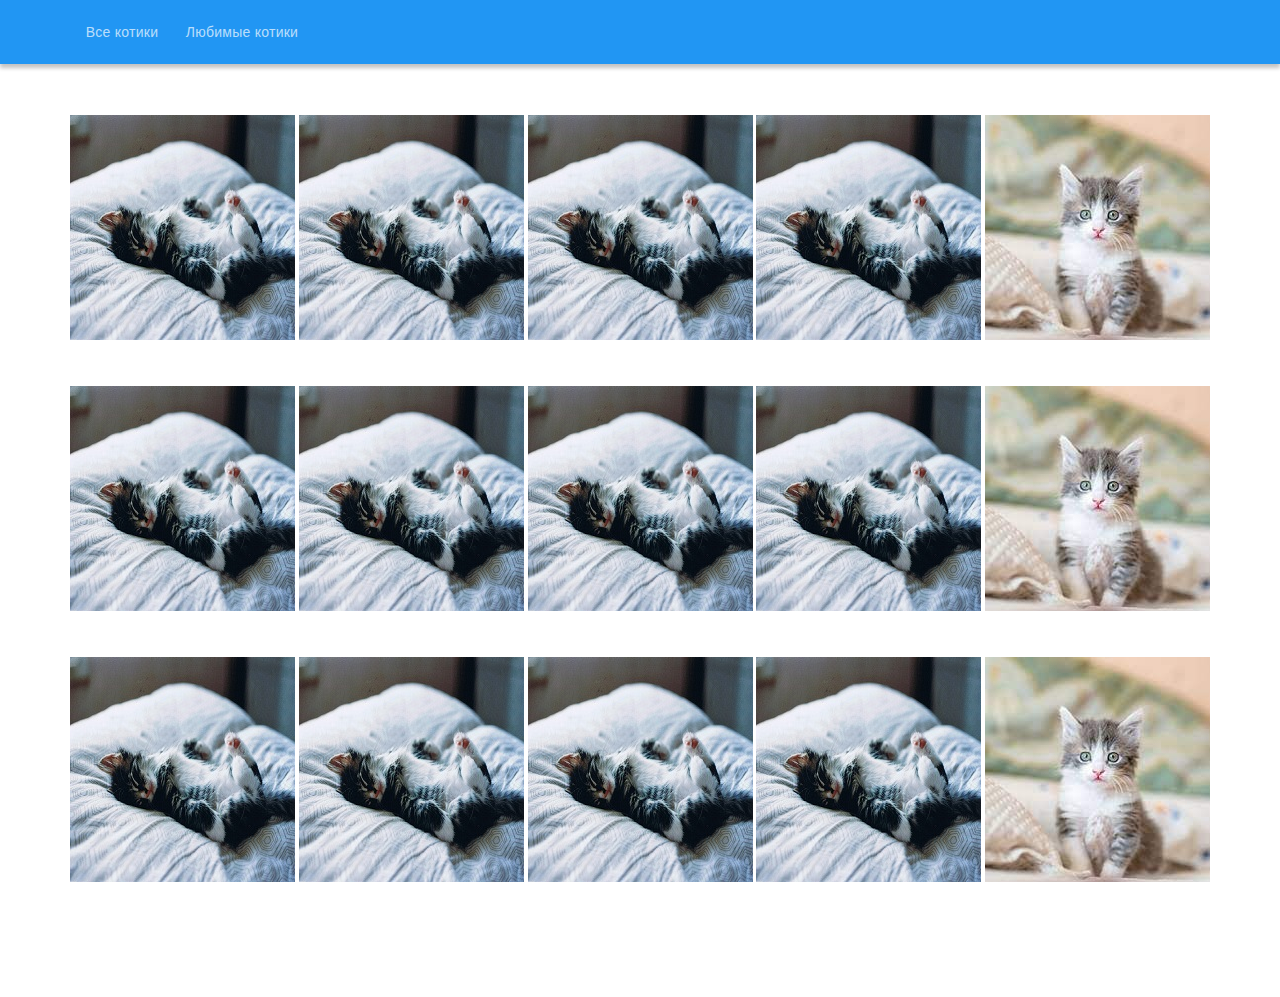
==== index1.html @ b56aeb92 "дом" ====
<!DOCTYPE html>
<html lang="en">
<head>
    <meta charset="UTF-8">
    <meta http-equiv="X-UA-Compatible" content="IE=edge">
    <meta name="viewport" content="width=device-width, initial-scale=1.0">
    <title>Document</title>
    <link rel="stylesheet" href="style.css">
</head>
<body>
    <header>
        <nav>
            <button class="nav-item">
                <a href="index1.html" class="nav-item-all">Все котики</a>
            </button>
            <button class="nav-item">
                <a href="index2.html" class="nav-item-like">Любимые котики</a>
            </button>
        </nav>
    </header>

    <div class="conteiner">

        <div class="cat-block">

            <div class="cat">
                <img src="cat1.jpg" class="cat-img">
                <div class="like">
                    <img src="Vector.png" class="like-img">
                    <img src="Vector-red.png" class="like-img-red">
                </div>
            </div>
            
            <div class="cat">
                <img src="cat1.jpg" class="cat-img">
                <div class="like">
                    <img src="Vector.png" class="like-img">
                    <img src="Vector-red.png" class="like-img-red">
                </div>
            </div>
            
            <div class="cat">
                <img src="cat1.jpg" class="cat-img">
                <div class="like">
                    <img src="Vector.png" class="like-img">
                    <img src="Vector-red.png" class="like-img-red">
                </div>
            </div>
            
            <div class="cat">
                <img src="cat1.jpg" class="cat-img">
                <div class="like">
                    <img src="Vector.png" class="like-img">
                    <img src="Vector-red.png" class="like-img-red">
                </div>
            </div>
            
            <div class="cat">
                <img src="cat2.jpg" class="cat-img">
                <div class="like">
                    <img src="Vector.png" class="like-img">
                    <img src="Vector-red.png" class="like-img-red">
                </div>
            </div>
            
        </div>
        
        <div class="cat-block">

            <div class="cat">
                <img src="cat1.jpg" class="cat-img">
                <div class="like">
                    <img src="Vector.png" class="like-img">
                    <img src="Vector-red.png" class="like-img-red">
                </div>
            </div>
            
            <div class="cat">
                <img src="cat1.jpg" class="cat-img">
                <div class="like">
                    <img src="Vector.png" class="like-img">
                    <img src="Vector-red.png" class="like-img-red">
                </div>
            </div>
            
            <div class="cat">
                <img src="cat1.jpg" class="cat-img">
                <div class="like">
                    <img src="Vector.png" class="like-img">
                    <img src="Vector-red.png" class="like-img-red">
                </div>
            </div>
            
            <div class="cat">
                <img src="cat1.jpg" class="cat-img">
                <div class="like">
                    <img src="Vector.png" class="like-img">
                    <img src="Vector-red.png" class="like-img-red">
                </div>
            </div>
            
            <div class="cat">
                <img src="cat2.jpg" class="cat-img">
                <div class="like">
                    <img src="Vector.png" class="like-img">
                    <img src="Vector-red.png" class="like-img-red">
                </div>
            </div>
            
        </div>
        
        <div class="cat-block">

            <div class="cat">
                <img src="cat1.jpg" class="cat-img">
                <div class="like">
                    <img src="Vector.png" class="like-img">
                    <img src="Vector-red.png" class="like-img-red">
                </div>
            </div>
            
            <div class="cat">
                <img src="cat1.jpg" class="cat-img">
                <div class="like">
                    <img src="Vector.png" class="like-img">
                    <img src="Vector-red.png" class="like-img-red">
                </div>
            </div>
            
            <div class="cat">
                <img src="cat1.jpg" class="cat-img">
                <div class="like">
                    <img src="Vector.png" class="like-img">
                    <img src="Vector-red.png" class="like-img-red">
                </div>
            </div>
            
            <div class="cat">
                <img src="cat1.jpg" class="cat-img">
                <div class="like">
                    <img src="Vector.png" class="like-img">
                    <img src="Vector-red.png" class="like-img-red">
                </div>
            </div>
            
            <div class="cat">
                <img src="cat2.jpg" class="cat-img">
                <div class="like">
                    <img src="Vector.png" class="like-img">
                    <img src="Vector-red.png" class="like-img-red">
                </div>
            </div>
            
        </div>
        
    </div>
    
    <script src="index.js"></script>
    <script src="myindex.js"></script>
</body>
</html>
---- style.css ----
header {
    position: absolute;
    left: 0%;
    right: 0%;
    top: 0%;
    bottom: 0%;
    background-color : #2196F3;
    box-shadow: 0px 4px 4px rgba(0, 0, 0, 0.24);
    width: 100%;
    height: 64px;
}

nav {
    background-color : #2196F3;
    display: flex;
    margin-left: 62px;
}

.nav-item {
    background-color : #2196F3;
    padding: 0px;
    width: 120px;
    height: 64px;
    box-sizing: border-box;
    text-align: center;
    border: none;
}

a { 
    color: rgba(255, 255, 255, 0.7);
    font-style: normal;
    font-weight: 400;
    font-size: 14px;
    line-height: 21px;
    letter-spacing: 0.25px;
    text-decoration: none;
}

.active {
    color: white;
    background-color : #1E88E5;
    padding: 23px 0px;
}

.conteiner {
    margin: 115px 62px;

}

.cat-block {
    display: flex;
    justify-content: space-between;
    margin: 46px 0px;
}

.cat {
    width: 225px;
    height: 225px;
    display: flex;
    justify-content: center;
    align-items: center;
    position: relative;
}
.cat-img {
    transition: all 5s;
}
.cat-img:hover {
    width: 256px;
    height: 256px;
}

.like {
    position: absolute;
    width: 257px;
    height: 94px;
    left: -16px;
    top: 163px;
}

.like-img {
    width: 40px;
    height: 36.7px;
    margin-left: 198px;
    margin-top: 33px;
    display: none;
    transition: all 1.5s;
}

.like-img-red {
    width: 40px;
    height: 36.7px;
    margin-left: 198px;
    margin-top: 33px;
    display: none;
    transition: all 1.5s;
}
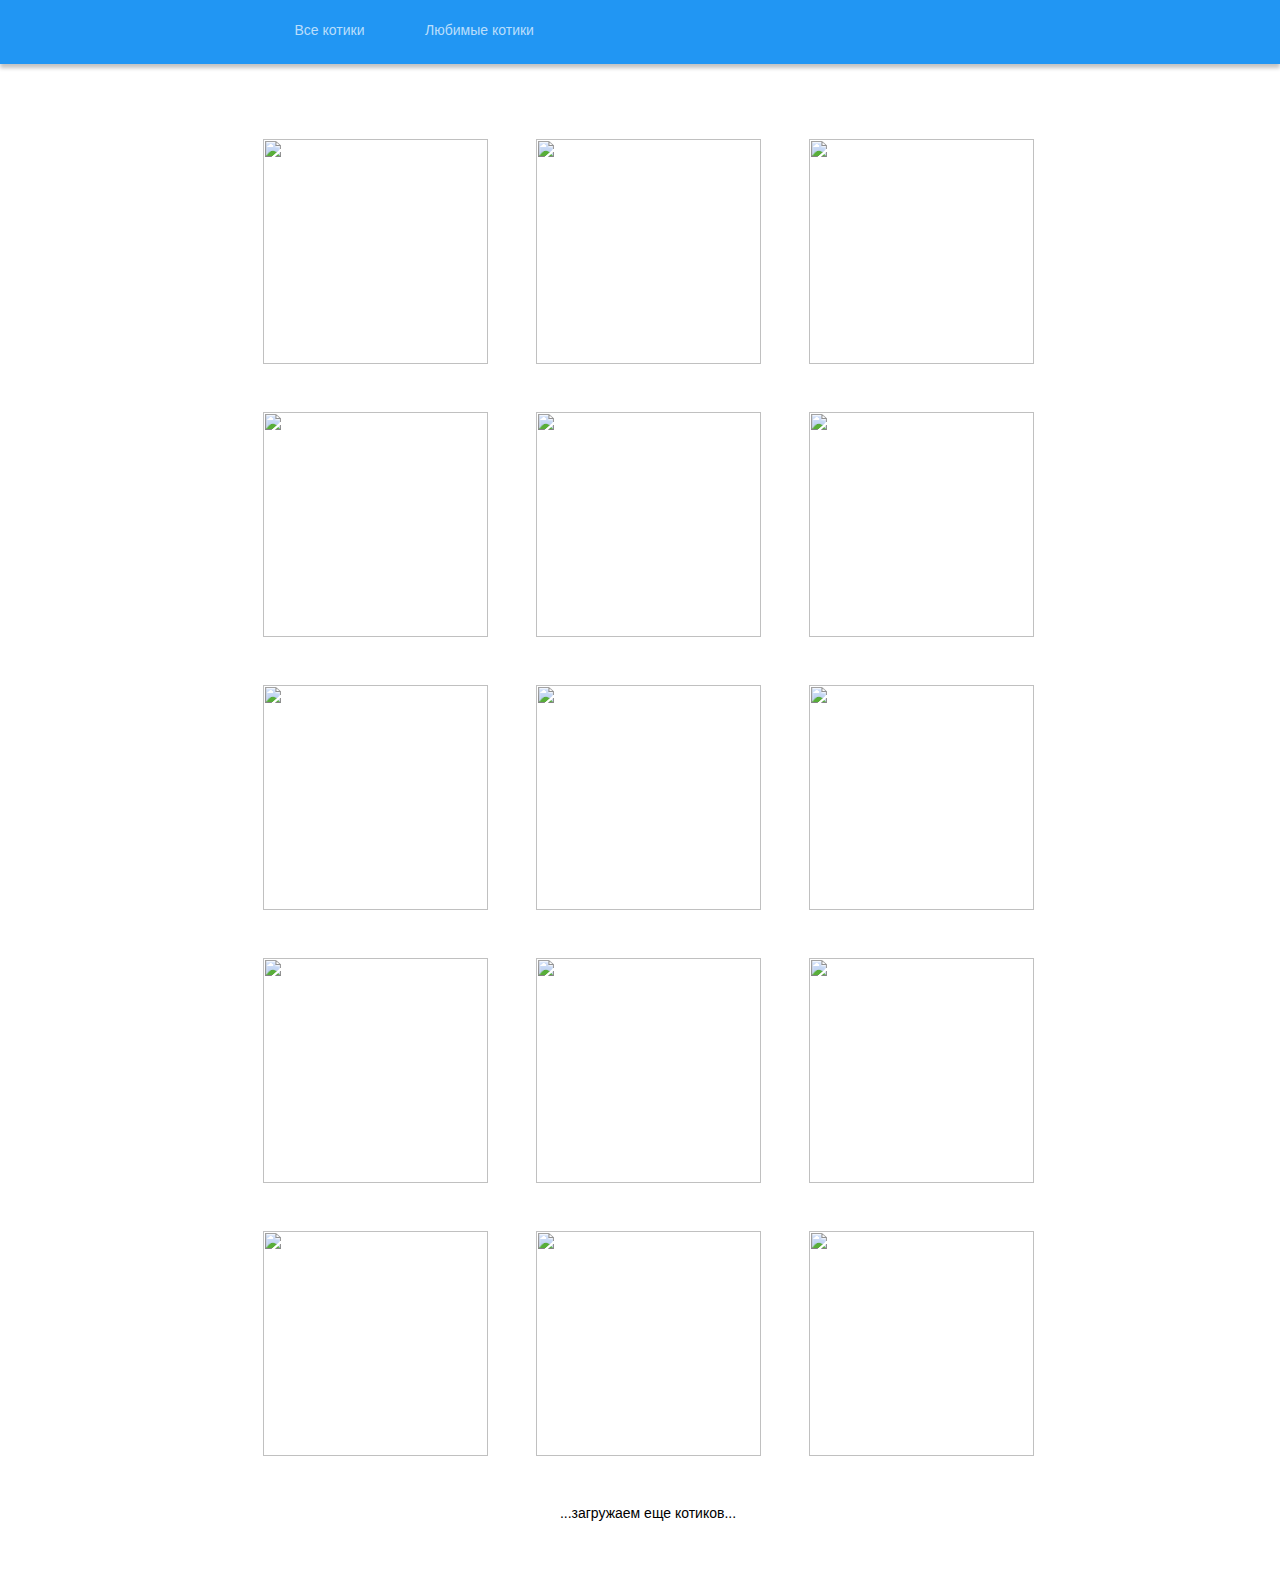
==== commit 7c64598a: "07 06 22" ====
--- a/index1.html
+++ b/index1.html
@@ -10,151 +10,20 @@
 <body>
     <header>
         <nav>
-            <button class="nav-item">
-                <a href="index1.html" class="nav-item-all">Все котики</a>
-            </button>
-            <button class="nav-item">
-                <a href="index2.html" class="nav-item-like">Любимые котики</a>
-            </button>
+            <a href="index1.html" class="nav-all">Все котики</a>
+            <a href="index2.html" class="nav-like">Любимые котики</a>
         </nav>
     </header>
 
     <div class="conteiner">
 
-        <div class="cat-block">
-
-            <div class="cat">
-                <img src="cat1.jpg" class="cat-img">
-                <div class="like">
-                    <img src="Vector.png" class="like-img">
-                    <img src="Vector-red.png" class="like-img-red">
-                </div>
-            </div>
-            
-            <div class="cat">
-                <img src="cat1.jpg" class="cat-img">
-                <div class="like">
-                    <img src="Vector.png" class="like-img">
-                    <img src="Vector-red.png" class="like-img-red">
-                </div>
-            </div>
-            
-            <div class="cat">
-                <img src="cat1.jpg" class="cat-img">
-                <div class="like">
-                    <img src="Vector.png" class="like-img">
-                    <img src="Vector-red.png" class="like-img-red">
-                </div>
-            </div>
-            
-            <div class="cat">
-                <img src="cat1.jpg" class="cat-img">
-                <div class="like">
-                    <img src="Vector.png" class="like-img">
-                    <img src="Vector-red.png" class="like-img-red">
-                </div>
-            </div>
-            
-            <div class="cat">
-                <img src="cat2.jpg" class="cat-img">
-                <div class="like">
-                    <img src="Vector.png" class="like-img">
-                    <img src="Vector-red.png" class="like-img-red">
-                </div>
-            </div>
-            
-        </div>
-        
-        <div class="cat-block">
-
-            <div class="cat">
-                <img src="cat1.jpg" class="cat-img">
-                <div class="like">
-                    <img src="Vector.png" class="like-img">
-                    <img src="Vector-red.png" class="like-img-red">
-                </div>
-            </div>
-            
-            <div class="cat">
-                <img src="cat1.jpg" class="cat-img">
-                <div class="like">
-                    <img src="Vector.png" class="like-img">
-                    <img src="Vector-red.png" class="like-img-red">
-                </div>
-            </div>
-            
-            <div class="cat">
-                <img src="cat1.jpg" class="cat-img">
-                <div class="like">
-                    <img src="Vector.png" class="like-img">
-                    <img src="Vector-red.png" class="like-img-red">
-                </div>
-            </div>
-            
-            <div class="cat">
-                <img src="cat1.jpg" class="cat-img">
-                <div class="like">
-                    <img src="Vector.png" class="like-img">
-                    <img src="Vector-red.png" class="like-img-red">
-                </div>
-            </div>
-            
-            <div class="cat">
-                <img src="cat2.jpg" class="cat-img">
-                <div class="like">
-                    <img src="Vector.png" class="like-img">
-                    <img src="Vector-red.png" class="like-img-red">
-                </div>
-            </div>
-            
-        </div>
-        
-        <div class="cat-block">
-
-            <div class="cat">
-                <img src="cat1.jpg" class="cat-img">
-                <div class="like">
-                    <img src="Vector.png" class="like-img">
-                    <img src="Vector-red.png" class="like-img-red">
-                </div>
-            </div>
-            
-            <div class="cat">
-                <img src="cat1.jpg" class="cat-img">
-                <div class="like">
-                    <img src="Vector.png" class="like-img">
-                    <img src="Vector-red.png" class="like-img-red">
-                </div>
-            </div>
-            
-            <div class="cat">
-                <img src="cat1.jpg" class="cat-img">
-                <div class="like">
-                    <img src="Vector.png" class="like-img">
-                    <img src="Vector-red.png" class="like-img-red">
-                </div>
-            </div>
-            
-            <div class="cat">
-                <img src="cat1.jpg" class="cat-img">
-                <div class="like">
-                    <img src="Vector.png" class="like-img">
-                    <img src="Vector-red.png" class="like-img-red">
-                </div>
-            </div>
-            
-            <div class="cat">
-                <img src="cat2.jpg" class="cat-img">
-                <div class="like">
-                    <img src="Vector.png" class="like-img">
-                    <img src="Vector-red.png" class="like-img-red">
-                </div>
-            </div>
-            
+        <div class="cat">
         </div>
         
     </div>
     
+    <button class="more">...загружаем еще котиков...</button>
+
     <script src="index.js"></script>
     <script src="myindex.js"></script>
 </body>
--- a/style.css
+++ b/style.css
@@ -1,3 +1,8 @@
+body {
+    width: 100%;
+    font-family: -apple-system, BlinkMacSystemFont, 'Segoe UI', Roboto, Oxygen, Ubuntu, Cantarell, 'Open Sans', 'Helvetica Neue', sans-serif;
+}
+
 header {
     position: absolute;
     left: 0%;
@@ -13,86 +18,141 @@
 nav {
     background-color : #2196F3;
     display: flex;
-    margin-left: 62px;
+    margin: 0px auto;
+    justify-content: center;
+    align-items: center;
 }
 
-.nav-item {
+a  { 
     background-color : #2196F3;
-    padding: 0px;
-    width: 120px;
+    width: 150px;
     height: 64px;
-    box-sizing: border-box;
     text-align: center;
-    border: none;
-}
-
-a { 
     color: rgba(255, 255, 255, 0.7);
+    text-decoration: none;
     font-style: normal;
     font-weight: 400;
     font-size: 14px;
-    line-height: 21px;
-    letter-spacing: 0.25px;
-    text-decoration: none;
+    padding-top: 22px;
+    box-sizing: border-box;
 }
 
 .active {
     color: white;
     background-color : #1E88E5;
-    padding: 23px 0px;
 }
 
 .conteiner {
-    margin: 115px 62px;
+    margin-top: 115px;
+    display: flex;
+    justify-content: center;
+}
 
+.more {
+    width: 300px;
+    margin-top: 24px;
+    margin-bottom: 50px;
+    margin-left: calc(50% - 150px);
+    border: none;
+    font-size: 14px;
+    background-color: white;
+}
+
+.cat {
+    /* display: flex;
+    align-items: center;
+    flex-direction: column; */
 }
 
 .cat-block {
     display: flex;
-    justify-content: space-between;
-    margin: 46px 0px;
+    align-items: center;
+    justify-content: center;
+    width: 273px;
+    height: 273px;
 }
 
-.cat {
+.cat-block-img {
     width: 225px;
     height: 225px;
     display: flex;
     justify-content: center;
     align-items: center;
-    position: relative;
+    transition: 0.7s;
 }
 .cat-img {
-    transition: all 5s;
+    object-fit: cover;
+    width: 100%;
+    height: 100%;
 }
-.cat-img:hover {
+.cat-block-img:hover {
     width: 256px;
     height: 256px;
+    box-shadow: 0px 6px 5px rgba(0, 0, 0, 0.24), 0px 9px 18px rgba(0, 0, 0, 0.18);
 }
 
-.like {
-    position: absolute;
-    width: 257px;
-    height: 94px;
-    left: -16px;
-    top: 163px;
+.cat-block-img:hover .like-img {
+    display: block;
 }
 
 .like-img {
+    position: absolute;
     width: 40px;
     height: 36.7px;
-    margin-left: 198px;
-    margin-top: 33px;
+    margin-left: 76px;
+    margin-top: 76px;
+    transition: 0.7s;
     display: none;
-    transition: all 1.5s;
+    transition: 0.7s;
 }
 
 .like-img-red {
+    position: absolute;
     width: 40px;
     height: 36.7px;
-    margin-left: 198px;
-    margin-top: 33px;
+    margin-left: 76px;
+    margin-top: 76px;
+    transition: 0.7s;
     display: none;
-    transition: all 1.5s;
+}
+
+.qwe-img {
+    width: 200px;
+    height: 200px;
+    background-color: blue;
+}
+
+@media (min-width: 600px) {
+    .cat {
+        display: grid;
+        grid-template-columns: 1fr 1fr;
+    }
+    nav {
+        justify-content: flex-start;
+        width: 498px;
+    }
+}
+
+@media (min-width: 850px) {
+    .cat {
+        grid-template-columns: 1fr 1fr 1fr;
+    }
+
+    nav {
+        width: 771px;
+    }
+  
+}
+
+@media (min-width: 1300px) {
+    .cat {
+        grid-template-columns: 1fr 1fr 1fr 1fr 1fr;
+    }
+
+    nav {
+        width: 1317px;
+    }
+  
 }
 
 
